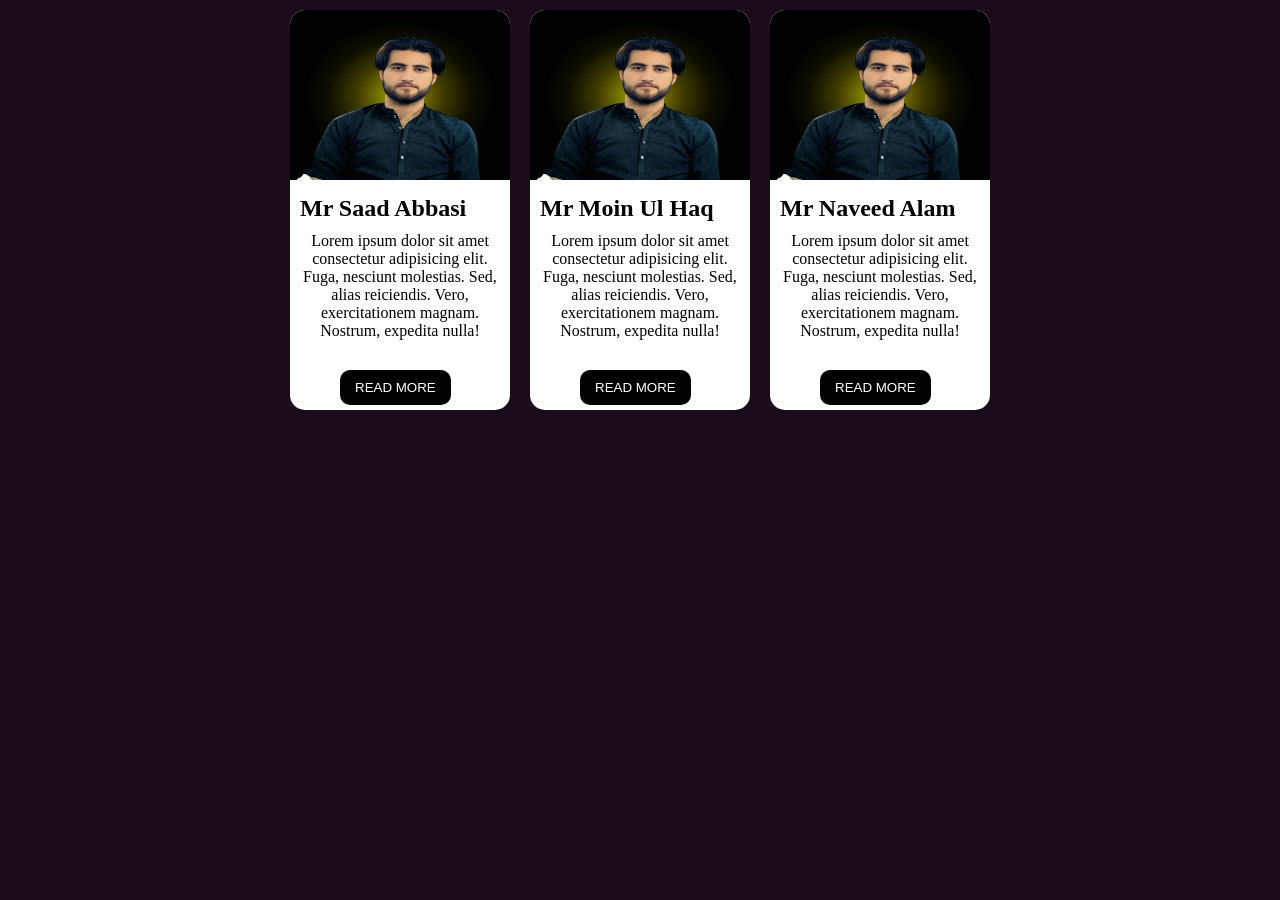
==== css/assignment 3/index.html @ 7598b47c "Add files via upload" ====
<!DOCTYPE html>
<html lang="en">
<head>
    <meta charset="UTF-8">
    <meta name="viewport" content="width=device-width, initial-scale=1.0">
    <link rel="stylesheet" href="assets/css/style.css">
    <title>cards</title>
</head>
<body>
    <section class="container">
       <div class="card">
            <img src="assets/image/Untitled_design.png" class="card-image" alt="profile">
             <h2>Mr Saad Abbasi</h2>
             <p>
                 Lorem ipsum dolor sit amet consectetur adipisicing elit. Fuga, nesciunt molestias. Sed, alias reiciendis. Vero, exercitationem magnam. Nostrum, expedita nulla!
             </p>
             <button>READ MORE</button>
       </div>
       <div class="card">
            <img src="assets/image/Untitled_design.png" class="card-image" alt="profile">
             <h2>Mr Moin Ul Haq</h2>
             <p>
                 Lorem ipsum dolor sit amet consectetur adipisicing elit. Fuga, nesciunt molestias. Sed, alias reiciendis. Vero, exercitationem magnam. Nostrum, expedita nulla!
             </p>
             <button>READ MORE</button>
       </div>
       <div class="card">
            <img src="assets/image/Untitled_design.png" class="card-image" alt="profile">
             <h2>Mr Naveed Alam</h2>
             <p>
                 Lorem ipsum dolor sit amet consectetur adipisicing elit. Fuga, nesciunt molestias. Sed, alias reiciendis. Vero, exercitationem magnam. Nostrum, expedita nulla!
             </p>
             <button>READ MORE</button>
       </div>
    </section>
</body>
</html>
---- css/assignment 3/assets/css/style.css ----
*{
    padding: 0%;
    margin: 0%;
    box-sizing: border-box;
    border-radius: none;
    border: none;
}
body{
    background-color: rgb(27, 12, 27);
}
.container{
    display: flex;
    justify-content: center;
    font-family: 'Times New Roman', Times, serif;
}
.card h2{
    padding-left: 10px;
}
.card p{
    text-align: center;
    padding: 10px 10px;
}
.card{
    background-color: white;
    width: 220px;
    height: 400px;
    margin: 10px;
    border-radius: 15px;
}
.card-image{
    display: block;
    width: 100%;
    background-size: cover;
    height: 170px;
    margin-bottom: 15px;
    border-radius: 15px 15px 0 0;
}
.card button{
    background-color: black;
    color: white;
    padding: 10px 15px;
    margin: 20px 50px;
    display: block;
    text-align: center;
    border-radius: 10px;
}
.card:hover{
    background-color: blueviolet;
    color: white;
}
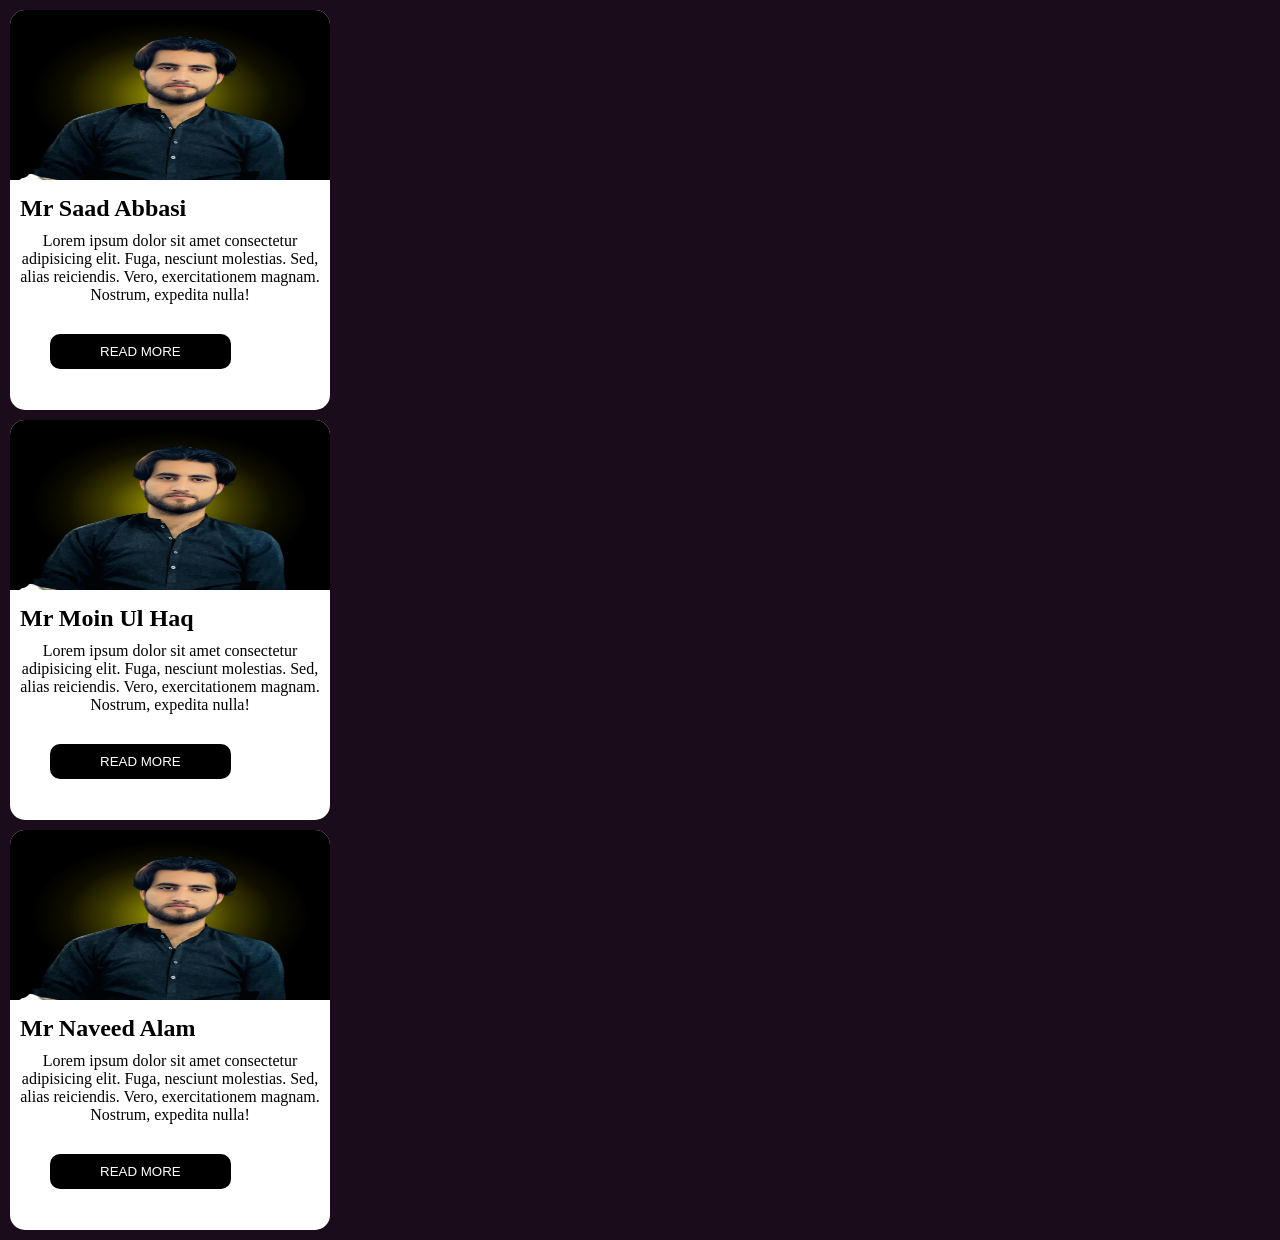
==== commit e5f23bf8: "Change section class to 'card-container' in index.html" ====
--- a/css/assignment 3/index.html
+++ b/css/assignment 3/index.html
@@ -7,7 +7,7 @@
     <title>cards</title>
 </head>
 <body>
-    <section class="container">
+    <section class="card-container">
        <div class="card">
             <img src="assets/image/Untitled_design.png" class="card-image" alt="profile">
              <h2>Mr Saad Abbasi</h2>
@@ -34,4 +34,4 @@
        </div>
     </section>
 </body>
-</html>+</html>
--- a/css/assignment 3/assets/css/style.css
+++ b/css/assignment 3/assets/css/style.css
@@ -22,9 +22,10 @@
 }
 .card{
     background-color: white;
-    width: 220px;
+    width: 320px;
     height: 400px;
     margin: 10px;
+    gap: 25;
     border-radius: 15px;
 }
 .card-image{
@@ -38,8 +39,8 @@
 .card button{
     background-color: black;
     color: white;
-    padding: 10px 15px;
-    margin: 20px 50px;
+    padding: 10px 50px;
+    margin: 20px 40px;
     display: block;
     text-align: center;
     border-radius: 10px;
